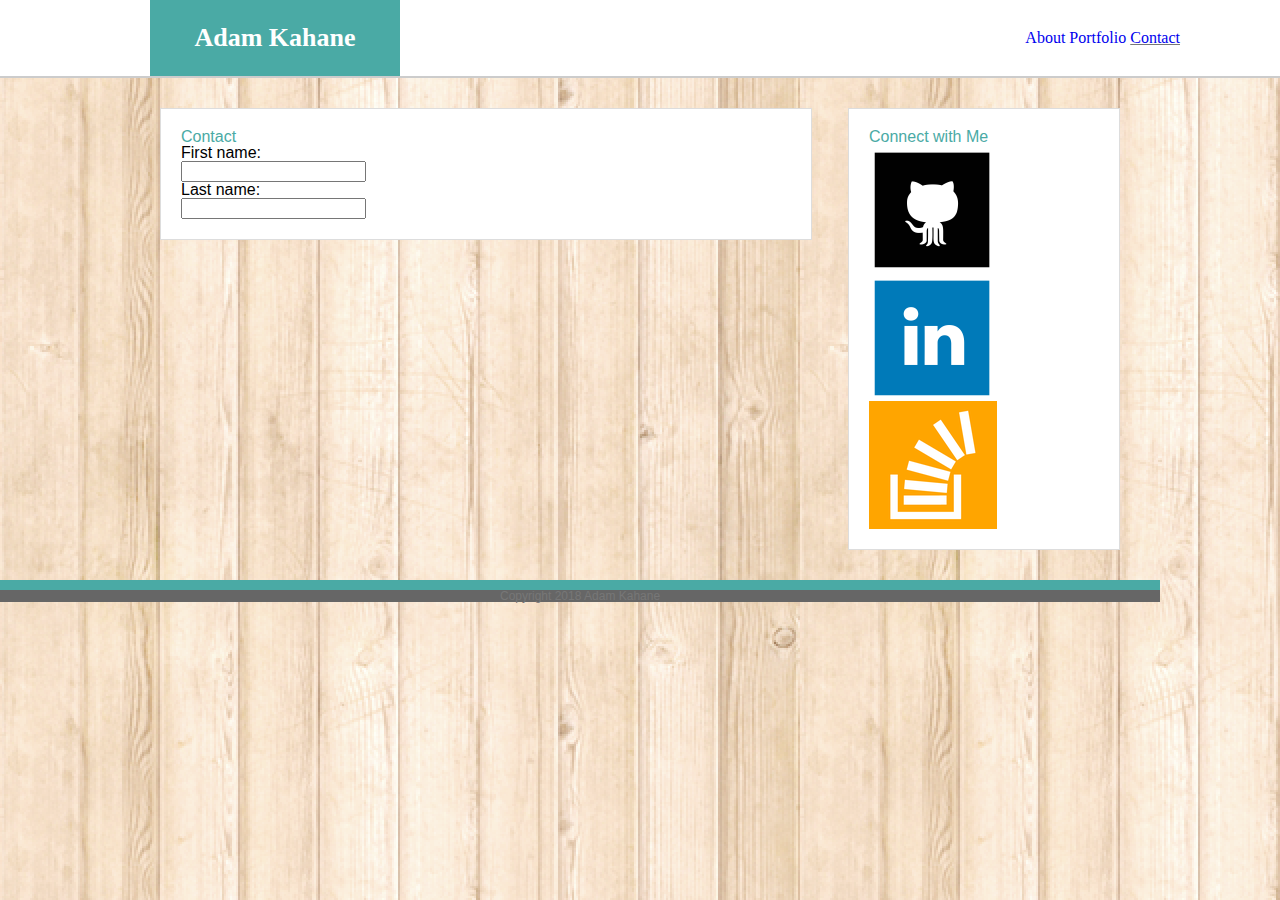
==== contact.html @ bb66f2eb "portfolio master" ====
<!DOCTYPE>
<html lang="en_us">

<head>

	<title>Contact</title>
	<meta charset="UTF-8">
	<link rel="stylesheet" type="text/css" href="assets/css/reset.css">
	<link rel="stylesheet" type="text/css" href="assets/css/style.css">

</head>

<header>
	<h1>Adam Kahane</h1>

	<section class="links">
		<a href="index.html">About</a>
		<a href="portfolio.html">Portfolio</a>
		<u><a href="contact.html">Contact</a></u>
	</section>

</header>

<body>
	<div class="full">
		
		<section class="main">

			<div class="boxHead">
				<h2>Contact</h2>
			</div>

			<form>
  				First name:<br>
  				<input type="text" name="firstname"><br>
  				Last name:<br>
  				<input type="text" name="lastname">
			</form>
	
		</section>
	
		<aside>
			<h3>Connect with Me</h3>
			<a href="https://github.com/adkahane"><img src="assets/images/if_github_square_black_107109.png"></a>
			<a href="https://www.linkedin.com/in/adam-kahane-70a291b0/"><img src="assets/images/if_linkedin_square_color_107091.png"></a>
			<a href="https://stackoverflow.com/users/9185226/adam-kahane?tab=profile"><img src="assets/images/if_stackoverflow_273179.png"></a>
		</aside>

	</div>

</body>

<footer>
	<h5>Copyright 2018 Adam Kahane</h5>
</footer>

</html>
---- assets/css/style.css ----
p, h5 {
	color: #777777;
}

h2, h3 {
	color: #4aaaa5;
}

.main p {
	
}

header {
	position: relative;
	font-family: 'Georgia', Times, Times New Roman, serif;
	background-color: #ffffff;
	border-bottom-style: solid;
	border-width: 2px;
	border-bottom-color: #cccccc;
	overflow: auto;
}

h1 {
	float: left;
	text-align: center;
	background-color: #4aaaa5;
	font-weight: bold;
	font-size: 26;
	color: white;
	width: 250px;
	margin-left: 150px;
	padding: 25px 0;
}

.links a {
	text-decoration: none;

}

.links {
	position: absolute;
	top: 30px;
	right: 100px;
	/*float: right;*/
	color: #777777;
	
}

body {
	font-family: 'Arial', 'Helvetica Neue', Helvetica, sans-serif;
	background-image: url("../images/tileable_wood_texture_@2X.png");
}

.full {
	position: relative;
	width: 960px;
	margin: 30px auto;
	overflow: auto;
}

.main {
	float: left;
	background-color: #ffffff;
	border-color: #dddddd;
	border-style: solid;
	border-width: 1px;
	height:;
	width: 610px;
	padding: 20px;
}

.boxHead {

}

.meImage {
	float: left;
	padding: 30px;
}

aside {
	float: right;
	background-color: #ffffff;
	border-color: #dddddd;
	border-style: solid;
	border-width: 1px;
	width: 230px;
	padding: 20px;
}

footer {
	float: left;
	background-color: #666666;
	position: relative;
	border-top-style: solid;
	border-top-color: #4aaaa5;
	border-top-width: 10px;
	overflow: both;
}

h5 {
	/*float: left;*/
	text-align: center;
	/*position: absolute;*/
	margin: 0 500px;
	bottom: 0;
	font-size: 12;
}
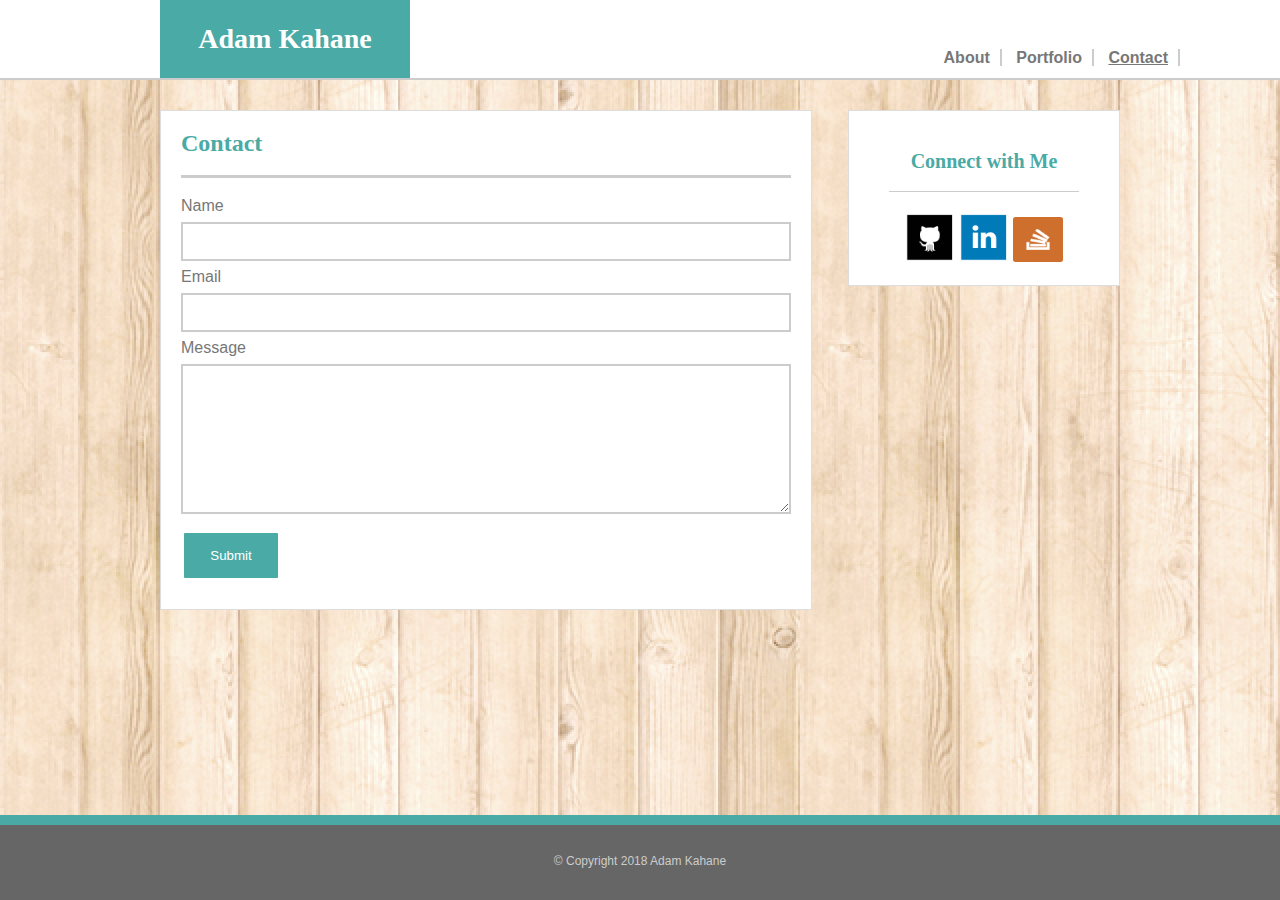
==== commit cc8b939c: "finished portfolio project with html and css" ====
--- a/contact.html
+++ b/contact.html
@@ -31,19 +31,22 @@
 			</div>
 
 			<form>
-  				First name:<br>
+  				Name<br>
   				<input type="text" name="firstname"><br>
-  				Last name:<br>
-  				<input type="text" name="lastname">
+  				Email<br>
+  				<input type="text" name="email"><br>
+  				Message<br>
+  				<textarea type="text" name="message"></textarea><br>
+  				<button>Submit</button>
 			</form>
 	
 		</section>
 	
 		<aside>
 			<h3>Connect with Me</h3>
-			<a href="https://github.com/adkahane"><img src="assets/images/if_github_square_black_107109.png"></a>
-			<a href="https://www.linkedin.com/in/adam-kahane-70a291b0/"><img src="assets/images/if_linkedin_square_color_107091.png"></a>
-			<a href="https://stackoverflow.com/users/9185226/adam-kahane?tab=profile"><img src="assets/images/if_stackoverflow_273179.png"></a>
+			<a href="https://github.com/adkahane"><img src="assets/images/if_github_square_black_107109.png" width=50 height=50></a>
+			<a href="https://www.linkedin.com/in/adam-kahane-70a291b0/"><img src="assets/images/if_linkedin_square_color_107091.png" width=50 height=50></a>
+			<a href="https://stackoverflow.com/users/9185226/adam-kahane?tab=profile"><img src="assets/images/if_stackoverflow_273179.png" width=50 height=45></a>
 		</aside>
 
 	</div>
@@ -51,7 +54,7 @@
 </body>
 
 <footer>
-	<h5>Copyright 2018 Adam Kahane</h5>
+	<h5>&copy; Copyright 2018 Adam Kahane</h5>
 </footer>
 
 </html>--- a/assets/css/style.css
+++ b/assets/css/style.css
@@ -1,18 +1,31 @@
-p, h5 {
+p {
 	color: #777777;
 }
 
-h2, h3 {
+h5 {
+	color: #ccc;
+}
+
+h1, .boxHead, h2, h3 {
+	font-family: 'Georgia', Times, Times New Roman, serif;
+	font-weight: bold;
+}
+
+h3 {
 	color: #4aaaa5;
+	font-size: 20px;
+	padding: 0 0 20px 0;
+	margin: 20px;
+	border-bottom: 1px solid #ccc;
 }
 
 .main p {
-	
+	font-size: 16px;
+	line-height: 25px;
 }
 
 header {
 	position: relative;
-	font-family: 'Georgia', Times, Times New Roman, serif;
 	background-color: #ffffff;
 	border-bottom-style: solid;
 	border-width: 2px;
@@ -24,37 +37,113 @@
 	float: left;
 	text-align: center;
 	background-color: #4aaaa5;
-	font-weight: bold;
-	font-size: 26;
-	color: white;
-	width: 250px;
-	margin-left: 150px;
+	font-size: 28px;
+	color: white;
+	width: 250px;
+	margin-left: 160px;
 	padding: 25px 0;
 }
 
 .links a {
 	text-decoration: none;
-
+	color: #777777;
+	padding: 0 10px;
+	border-right: 2px solid #cccccc;
+	font-weight: bold;
 }
 
 .links {
-	position: absolute;
-	top: 30px;
-	right: 100px;
-	/*float: right;*/
-	color: #777777;
-	
-}
+	float: right;
+	margin-top: 50px;
+	margin-right: 100px;
+	color: #777777;	
+}
+
+#projects {
+	position: relative;
+}
+
+#projects a {
+	float: left;
+	margin: 2px;
+}
+
+#hangman {
+	float: left;
+	position: absolute;
+	text-align: center;
+	background-color: #4aaaa5;
+	font-size: 28px;
+	color: white;
+	width: 250px;
+	padding: 25px;
+	margin: 110px 0 0 2px;
+}
+
+#rpg {
+	float: right;
+	position: absolute;
+	right: 4px;
+	text-align: center;
+	background-color: #4aaaa5;
+	font-size: 28px;
+	color: white;
+	width: 250px;
+	padding: 25px;
+	margin: 110px 0 0 0;
+}
+
+#trivia {
+	float: left;
+	position: absolute;
+	left: 2px;
+	bottom: 30px;
+	text-align: center;
+	background-color: #4aaaa5;
+	font-size: 28px;
+	color: white;
+	width: 250px;
+	padding: 25px;
+}
+
+#rutgers {
+	float: left;
+	position: absolute;
+	right: 4px;
+	bottom: 30px;
+	text-align: center;
+	background-color: #4aaaa5;
+	font-size: 28px;
+	color: white;
+	width: 250px;
+	padding: 25px;
+}
+
+/*#rockPaper {
+	float: left;
+	position: absolute;
+	text-align: center;
+	background-color: #4aaaa5;
+	font-size: 28px;
+	color: white;
+	width: 250px;
+	padding: 25px;
+	margin: 510px 0 0 0;
+	bottom: 0;
+}*/
 
 body {
+	position: relative;
 	font-family: 'Arial', 'Helvetica Neue', Helvetica, sans-serif;
 	background-image: url("../images/tileable_wood_texture_@2X.png");
+	padding-bottom: 100px;
+	
 }
 
 .full {
 	position: relative;
 	width: 960px;
-	margin: 30px auto;
+	margin: 30px 160px 0px 160px;
 	overflow: auto;
 }
 
@@ -64,21 +153,25 @@
 	border-color: #dddddd;
 	border-style: solid;
 	border-width: 1px;
-	height:;
 	width: 610px;
 	padding: 20px;
 }
 
 .boxHead {
-
+	color: #4aaaa5;
+	font-size: 24px;
+	padding-bottom: 20px;
+	margin-bottom: 20px;
+	border-bottom: 3px solid #ccc;
 }
 
 .meImage {
 	float: left;
-	padding: 30px;
+	padding: 0 30px 30px 0;
 }
 
 aside {
+	text-align: center;
 	float: right;
 	background-color: #ffffff;
 	border-color: #dddddd;
@@ -89,22 +182,60 @@
 }
 
 footer {
-	float: left;
+	position: absolute;
+	bottom: 0;
 	background-color: #666666;
-	position: relative;
 	border-top-style: solid;
 	border-top-color: #4aaaa5;
 	border-top-width: 10px;
-	overflow: both;
+	width: 100%;
+	height: 75px;
 }
 
 h5 {
-	/*float: left;*/
-	text-align: center;
-	/*position: absolute;*/
+	text-align: center;
 	margin: 0 500px;
 	bottom: 0;
 	font-size: 12;
-}
-
-
+	margin: 30px 0;
+}
+
+form {
+	font-family: 'Arial', 'Helvetica Neue', Helvetica, sans-serif;
+	color: #777777;
+}
+
+input[type=text] {
+	width: 610px;
+	margin: 8px 0;
+	padding: 10px;
+	border-style: solid;
+	border-color: #ccc;
+	border-width: 2px;
+}
+
+input[name=name] {
+	background-image: John Smith;
+}
+
+textarea[name=message] {
+	height: 150px;
+	width: 610px;
+	max-width: 610px;
+	margin: 8px 0;
+	padding: 10px;
+	border-style: solid;
+	border-color: #ccc;
+	border-width: 2px;
+}
+
+button {
+	width: 100px;
+    background-color: #4aaaa5;
+    color: white;
+    padding: 15px 20px;
+    margin: 8px 0;
+    border: solid;
+    border-radius: 4px;
+    cursor: pointer;
+}
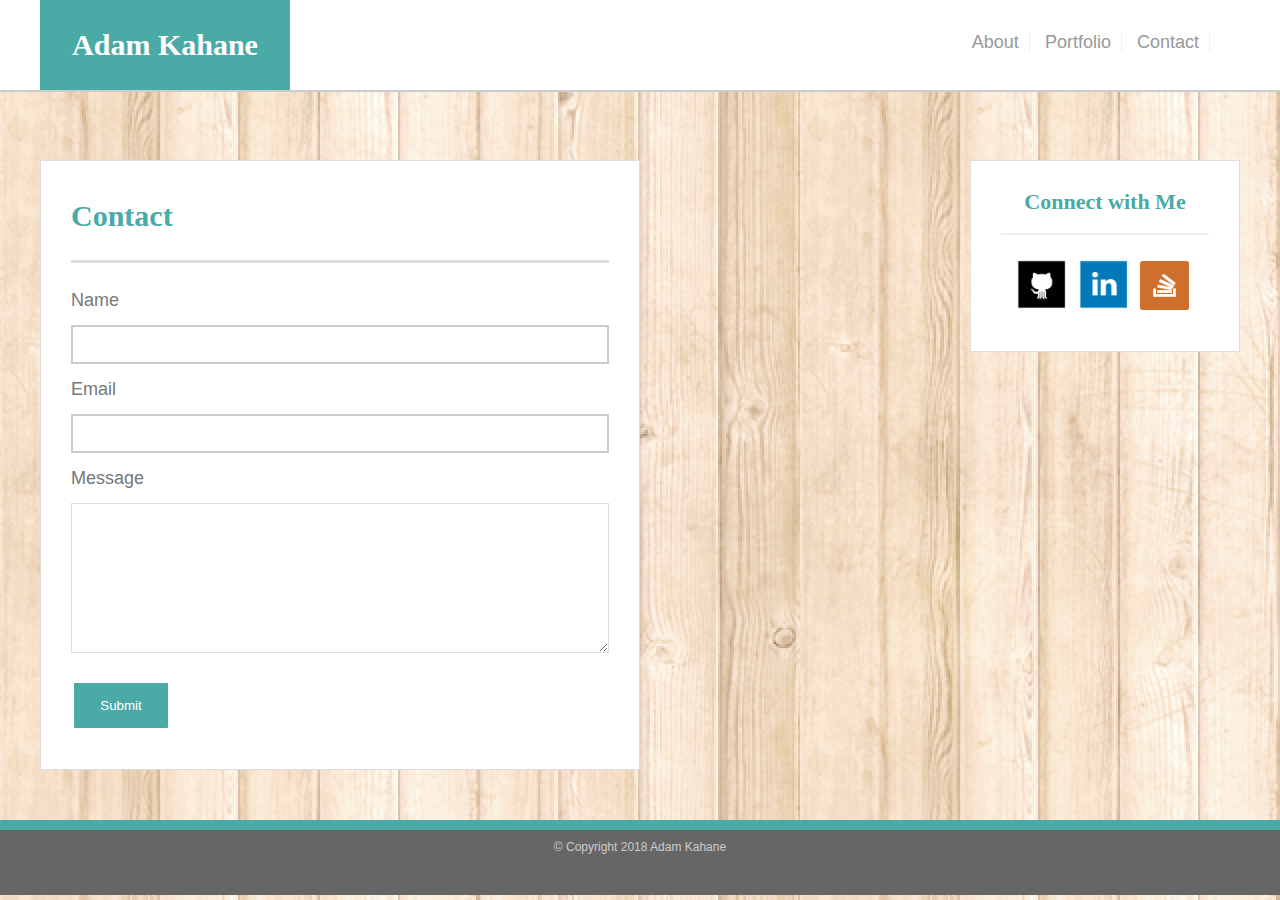
==== commit aaf446f3: "changed from bootstrap to responsive css" ====
--- a/contact.html
+++ b/contact.html
@@ -1,34 +1,33 @@
-<!DOCTYPE>
+<!DOCTYPE html>
 <html lang="en_us">
 
 <head>
 
 	<title>Contact</title>
 	<meta charset="UTF-8">
+	<meta name="viewport" content="width=device-width, initial-scale=1.0">
 	<link rel="stylesheet" type="text/css" href="assets/css/reset.css">
 	<link rel="stylesheet" type="text/css" href="assets/css/style.css">
 
 </head>
 
-<header>
-	<h1>Adam Kahane</h1>
+<body>
 
-	<section class="links">
-		<a href="index.html">About</a>
-		<a href="portfolio.html">Portfolio</a>
-		<u><a href="contact.html">Contact</a></u>
-	</section>
+	<header id="navhead">
+		<div class="container">
+			<a href="index.html" id="myname">Adam Kahane</a>
+			<nav>
+				<a href="index.html">About</a>
+				<a href="portfolio.html">Portfolio</a>
+				<u><a href="contact.html">Contact</a></u>
+			</nav>
+		</div>
+	</header>
 
-</header>
-
-<body>
-	<div class="full">
+	<div id="full" class="container">
 		
 		<section class="main">
-
-			<div class="boxHead">
-				<h2>Contact</h2>
-			</div>
+				<h1>Contact</h1>
 
 			<form>
   				Name<br>
@@ -43,18 +42,20 @@
 		</section>
 	
 		<aside>
-			<h3>Connect with Me</h3>
-			<a href="https://github.com/adkahane"><img src="assets/images/if_github_square_black_107109.png" width=50 height=50></a>
-			<a href="https://www.linkedin.com/in/adam-kahane-70a291b0/"><img src="assets/images/if_linkedin_square_color_107091.png" width=50 height=50></a>
-			<a href="https://stackoverflow.com/users/9185226/adam-kahane?tab=profile"><img src="assets/images/if_stackoverflow_273179.png" width=50 height=45></a>
+				<h2>Connect with Me</h2>
+				<a href="https://github.com/adkahane" target="_blank"><img src="assets/images/if_github_square_black_107109.png" class="connect" alt="GitHub" /></a>
+				<a href="https://www.linkedin.com/in/adam-kahane-70a291b0/" target="_blank"><img src="assets/images/if_linkedin_square_color_107091.png" class="connect" alt="LinkedIn" /></a>
+				<a href="https://stackoverflow.com/users/9185226/adam-kahane?tab=profile" target="_blank"><img src="assets/images/if_stackoverflow_273179.png" class="connectStack" alt="Stack Overflow"></a>
 		</aside>
 
 	</div>
 
+	<footer>
+		<div class="container">
+			<h5>&copy; Copyright 2018 Adam Kahane</h5>
+		</div>
+	</footer>
+
 </body>
 
-<footer>
-	<h5>&copy; Copyright 2018 Adam Kahane</h5>
-</footer>
-
 </html>--- a/assets/css/style.css
+++ b/assets/css/style.css
@@ -1,188 +1,155 @@
-p {
-	color: #777777;
+.container {
+  width: 100%;
+  max-width: 100%;
+  margin: 0 auto;
+  clear: both;
+  padding: 0 40px;
+}
+
+body {
+	font-size: 18px;
+	line-height: 34px;
+	color: #777;
+	font-family: 'Arial', 'Helvetica Neue', Helvetica, sans-serif;
+	background-image: url("../images/tileable_wood_texture_@2X.png");
+}
+
+* {
+	box-sizing: border-box;
+}
+
+/*Fonts*/
+
+h1, h2, h3, h5, p {
+	margin-bottom: 20px;
 }
 
 h5 {
 	color: #ccc;
 }
 
-h1, .boxHead, h2, h3 {
+h1, h2, h3 {
 	font-family: 'Georgia', Times, Times New Roman, serif;
 	font-weight: bold;
-}
-
-h3 {
 	color: #4aaaa5;
-	font-size: 20px;
-	padding: 0 0 20px 0;
-	margin: 20px;
-	border-bottom: 1px solid #ccc;
+}
+
+h1 {
+	padding-bottom: 20px;
+	font-size: 30px;
+	line-height: 49px;
+	border-bottom: 3px solid #ddd;
+}
+
+h2, h3 {
+	font-size: 22px;
 }
 
 .main p {
 	font-size: 16px;
-	line-height: 25px;
-}
-
-header {
-	position: relative;
-	background-color: #ffffff;
-	border-bottom-style: solid;
-	border-width: 2px;
-	border-bottom-color: #cccccc;
+}
+
+/*header*/
+
+#navhead {
+	position: fixed;
+	z-index: 99;
+	width: 100%;
+	background-color: #fff;
+	color: #fff;
+	border-bottom: 2px solid #ccc;
 	overflow: auto;
 }
 
-h1 {
+#myname {
 	float: left;
+	width: 250px;
+	height: 90px;
+	font-family: Georgia, Times, "Times New Roman", serif;
+	font-size: 30px;
+	font-weight: 700;
+	line-height: 90px;
+	color: #fff;
 	text-align: center;
-	background-color: #4aaaa5;
-	font-size: 28px;
-	color: white;
-	width: 250px;
-	margin-left: 160px;
-	padding: 25px 0;
-}
-
-.links a {
 	text-decoration: none;
-	color: #777777;
+	background: #4aaaa5;
+}
+
+nav a {
+	text-decoration: none;
+	color: #999;
 	padding: 0 10px;
-	border-right: 2px solid #cccccc;
-	font-weight: bold;
-}
-
-.links {
+	text-decoration: none;
+	line-height: 18px;
+	border-right: 1px solid #efefef;
+}
+
+nav {
 	float: right;
-	margin-top: 50px;
-	margin-right: 100px;
-	color: #777777;	
-}
-
-#projects {
-	position: relative;
-}
-
-#projects a {
-	float: left;
-	margin: 2px;
-}
-
-#hangman {
-	float: left;
-	position: absolute;
-	text-align: center;
-	background-color: #4aaaa5;
-	font-size: 28px;
-	color: white;
-	width: 250px;
-	padding: 25px;
-	margin: 110px 0 0 2px;
-}
-
-#rpg {
-	float: right;
-	position: absolute;
-	right: 4px;
-	text-align: center;
-	background-color: #4aaaa5;
-	font-size: 28px;
-	color: white;
-	width: 250px;
-	padding: 25px;
-	margin: 110px 0 0 0;
-}
-
-#trivia {
-	float: left;
-	position: absolute;
-	left: 2px;
-	bottom: 30px;
-	text-align: center;
-	background-color: #4aaaa5;
-	font-size: 28px;
-	color: white;
-	width: 250px;
-	padding: 25px;
-}
-
-#rutgers {
-	float: left;
-	position: absolute;
-	right: 4px;
-	bottom: 30px;
-	text-align: center;
-	background-color: #4aaaa5;
-	font-size: 28px;
-	color: white;
-	width: 250px;
-	padding: 25px;
-}
-
-/*#rockPaper {
-	float: left;
-	position: absolute;
-	text-align: center;
-	background-color: #4aaaa5;
-	font-size: 28px;
-	color: white;
-	width: 250px;
-	padding: 25px;
-	margin: 510px 0 0 0;
-	bottom: 0;
-}*/
-
-body {
-	position: relative;
-	font-family: 'Arial', 'Helvetica Neue', Helvetica, sans-serif;
-	background-image: url("../images/tileable_wood_texture_@2X.png");
-	padding-bottom: 100px;
-	
-}
-
-.full {
-	position: relative;
-	width: 960px;
-	margin: 30px 160px 0px 160px;
-	overflow: auto;
+	margin-top: 25px;
+	margin-right: 30px;	
+}
+
+/*main*/
+
+#full {
+	padding-top: 130px;
 }
 
 .main {
 	float: left;
-	background-color: #ffffff;
-	border-color: #dddddd;
-	border-style: solid;
-	border-width: 1px;
-	width: 610px;
-	padding: 20px;
-}
-
-.boxHead {
-	color: #4aaaa5;
-	font-size: 24px;
-	padding-bottom: 20px;
-	margin-bottom: 20px;
-	border-bottom: 3px solid #ccc;
+	background-color: #fff;
+	border: 1px solid #ddd;
+	width: 100%;
+	max-width: 50%;
+	padding: 30px;
+	margin-top: 30px;
 }
 
 .meImage {
 	float: left;
-	padding: 0 30px 30px 0;
-}
+	padding: 0 20px 0px 0;
+	margin-top: 10px;
+}
+
+/*aside*/
 
 aside {
 	text-align: center;
 	float: right;
-	background-color: #ffffff;
-	border-color: #dddddd;
-	border-style: solid;
-	border-width: 1px;
-	width: 230px;
-	padding: 20px;
-}
+	background-color: #fff;
+	border: 1px solid #ddd;
+	width: 100%;
+	max-width: 270px;
+	padding: 30px;
+	margin-top: 30px;
+}
+
+aside h2 {
+	padding-bottom: 20px;
+	margin-bottom: 15px;
+	line-height: 22px;
+	border-bottom: 2px solid #eee;
+}
+
+.connect {
+	width: 52px;
+	height: 52px;
+	margin-top: 8px;
+	margin-right: 5px;
+}
+
+.connectStack {
+	width: 49px;
+	height: 49px;
+	margin-top: 8px;
+	margin-right: 5px;
+}
+
+/*footer*/
 
 footer {
-	position: absolute;
+	float:left;
 	bottom: 0;
 	background-color: #666666;
 	border-top-style: solid;
@@ -190,15 +157,51 @@
 	border-top-width: 10px;
 	width: 100%;
 	height: 75px;
+	margin-top: 50px;
 }
 
 h5 {
 	text-align: center;
-	margin: 0 500px;
-	bottom: 0;
-	font-size: 12;
-	margin: 30px 0;
-}
+	font-size: 12px;
+}
+
+/*portfolio*/
+
+.projects {
+	position: relative;
+	float: left;
+	width: 274px;
+	margin: 20px 0 25px;
+	overflow: auto;
+}
+
+.projects:nth-child(even) {
+	margin-right: 30px;
+}
+
+.projects img {
+	width: 100%;
+}
+
+.projects h3 {
+	position: absolute;
+	bottom: 20px;
+	width: 100%;
+	padding: 15px;
+	margin-bottom: 0;
+	font-weight: 300;
+	line-height: 30px;
+	color: #fff;
+	text-align: center;
+	background-color: #4aaaa5;
+}
+
+#projectbox {
+	width: 100%;
+	min-width: 640px;
+}
+
+/*contact*/
 
 form {
 	font-family: 'Arial', 'Helvetica Neue', Helvetica, sans-serif;
@@ -206,7 +209,7 @@
 }
 
 input[type=text] {
-	width: 610px;
+	width: 100%;
 	margin: 8px 0;
 	padding: 10px;
 	border-style: solid;
@@ -215,18 +218,16 @@
 }
 
 input[name=name] {
-	background-image: John Smith;
+	
 }
 
 textarea[name=message] {
 	height: 150px;
-	width: 610px;
-	max-width: 610px;
+	width: 100%;
+	max-width: 100%;
 	margin: 8px 0;
 	padding: 10px;
-	border-style: solid;
-	border-color: #ccc;
-	border-width: 2px;
+	border: 1px solid #ddd;
 }
 
 button {
@@ -239,3 +240,182 @@
     border-radius: 4px;
     cursor: pointer;
 }
+
+/*media queries*/
+
+
+/*980*/
+
+@media screen and (max-width: 1020px) {
+	body {
+		
+	}
+
+	.container {
+		width: 100%;
+		max-width: 960px;
+	}
+	
+	#full {
+		width: 100%;
+		max-width: 100%
+
+	}
+
+	.main {
+		width: 100%;
+		max-width: 50%;
+	}
+
+	.meImage {
+		width: 100%;
+		text-align: center;
+	}
+
+	aside {
+		float: right;
+		width: 100%;
+		max-width: 270px;
+		margin-left: 30px;
+	}
+
+	#navhead {
+		width: 100%;
+		max-width: 980px;
+	}
+
+	nav {
+		margin-right: 30px;
+	}
+
+	#projectbox {
+		width: 335px;
+		max-width: 50%;
+		min-width: 335px;
+	}
+
+}
+
+
+/*768*/
+
+@media screen and (max-width: 768px) {
+	body {
+	}
+
+	.container {
+		width: 100%;
+		max-width: 768px;
+	}
+	
+	#full {
+		width: 100%;
+		max-width: 100%
+
+	}
+
+	.main {
+		width: 100%;
+		max-width: 768px;
+	}
+
+	.meImage {
+		width: 100%;
+		text-align: center;
+	}
+
+	aside {
+		width: 100%;
+		max-width: 768px; 
+		float: left;
+		margin-top: 30px;
+		margin-left: 0;
+	}
+
+	#navhead {
+		width: 100%;
+		max-width: 768px;
+	}
+
+	nav {
+		float: left;
+		margin-left: 30px;
+		margin-right: 0;
+	}
+
+	#projectbox {
+		width: 100%;
+		min-width: 100%;
+	}
+
+}
+
+/*640*/
+
+@media screen and (max-width: 640px) {
+	body {
+	}
+
+	nav a {
+		padding: 0 20px;
+	}
+
+	.container {
+		width: 100%;
+		max-width: 640px;
+	}
+	
+	#full {
+		width: 100%;
+		max-width: 100%;
+		padding-top: 0;
+		height: 0;
+		margin: 0;
+	}
+
+	.main {
+		width: 100%;
+		max-width: 640px;
+	}
+
+	.meImage {
+		width: 100%;
+		text-align: center;
+	}
+
+	aside {
+		width: 100%;
+		max-width: 640px; 
+		float: left;
+		margin-top: 30px;
+		margin-left: 0;
+	}
+
+	#navhead {
+		width: 100%;
+		max-width: 640px;
+		position: static;
+	}
+
+	#navhead .container {
+		padding: 0;
+	}
+
+	nav {
+		margin: 10px 30px 10px 0px;
+		width: 100%;
+		text-align: center
+	}
+
+	#myname {
+		width: 100%;
+	}
+
+	#projectbox {
+		text-align: center;
+		width: 335px;
+		max-width: 50%;
+		min-width: 335px;
+	}
+
+}